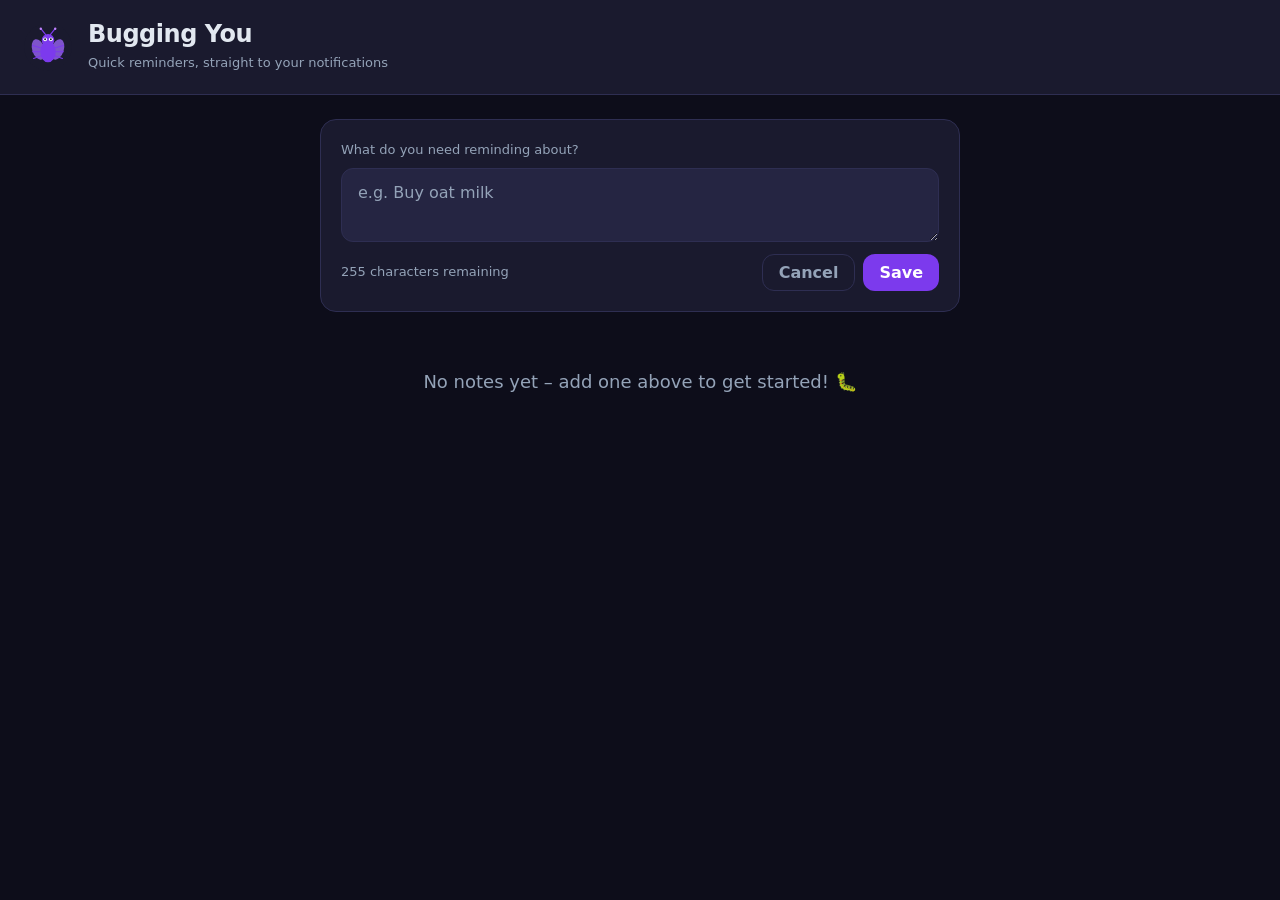
==== index.html @ 19527c95 "feat: implement Bugging You PWA application" ====
<!DOCTYPE html>
<html lang="en">
  <head>
    <meta charset="UTF-8" />
    <meta name="viewport" content="width=device-width, initial-scale=1.0" />
    <meta name="theme-color" content="#0d0d1a" />
    <meta name="description" content="Quick reminders, straight to your OS notifications." />

    <!-- PWA / installability -->
    <link rel="manifest" href="/manifest.json" />

    <!-- iOS PWA support: Safari reads these rather than the manifest -->
    <meta name="apple-mobile-web-app-capable" content="yes" />
    <meta name="apple-mobile-web-app-status-bar-style" content="black-translucent" />
    <meta name="apple-mobile-web-app-title" content="Bugging You" />
    <link rel="apple-touch-icon" href="/icons/icon.svg" />

    <link rel="icon" href="/icons/icon.svg" type="image/svg+xml" />

    <title>Bugging You</title>
    <link rel="stylesheet" href="/styles.css" />
  </head>
  <body>
    <header class="app-header">
      <img src="/icons/icon.svg" alt="" class="header-logo" aria-hidden="true" />
      <div class="header-text">
        <h1 class="app-title">Bugging You</h1>
        <p class="app-tagline">Quick reminders, straight to your notifications</p>
      </div>
    </header>

    <main class="app-main">

      <!-- Note input form -->
      <section class="form-section" aria-label="Add or edit a note">
        <form id="note-form" novalidate>
          <label for="note-input" class="form-label">
            What do you need reminding about?
          </label>

          <div class="input-row">
            <textarea
              id="note-input"
              name="note"
              class="note-input"
              placeholder="e.g. Buy oat milk"
              maxlength="255"
              rows="2"
              aria-describedby="char-count"
              autocomplete="off"
              spellcheck="true"
            ></textarea>
          </div>

          <div class="form-footer">
            <span
              id="char-count"
              class="char-count"
              aria-live="polite"
              aria-atomic="true"
            >255 characters remaining</span>

            <div class="form-actions">
              <button
                id="cancel-btn"
                type="button"
                class="btn btn--ghost"
                hidden
              >Cancel</button>

              <button
                id="save-btn"
                type="submit"
                class="btn btn--primary"
                aria-label="Save note"
              >Save</button>
            </div>
          </div>
        </form>
      </section>

      <!-- Notes list -->
      <section class="notes-section" aria-label="Your notes">
        <ul id="notes-list" class="notes-list"></ul>

        <p id="empty-state" class="empty-state" hidden>
          No notes yet – add one above to get started! 🐛
        </p>
      </section>

    </main>

    <!--
      type="module" gives us:
        • native import/export support (no bundler needed)
        • automatic defer (script runs after HTML is parsed)
        • strict mode by default
        • no global scope pollution
    -->
    <script type="module" src="/app.js"></script>
  </body>
</html>
---- styles.css ----
/* ============================================================
   Design tokens
   All colour, spacing, and typography decisions live here so
   the rest of the stylesheet never has raw values.
   ============================================================ */
:root {
  /* Palette */
  --color-bg:            #0d0d1a;
  --color-surface:       #1a1a2e;
  --color-surface-raised:#252542;
  --color-border:        #2e2e52;
  --color-accent:        #7c3aed;
  --color-accent-hover:  #6d28d9;
  --color-accent-text:   #fff;
  --color-text:          #e2e8f0;
  --color-text-muted:    #94a3b8;
  --color-warn:          #f59e0b;
  --color-danger:        #ef4444;
  --color-danger-hover:  #dc2626;
  --color-editing-glow:  rgba(124, 58, 237, 0.25);

  /* Typography */
  --font-family: system-ui, -apple-system, "Segoe UI", Roboto, sans-serif;
  --font-size-sm:   0.8125rem;  /* 13 px */
  --font-size-base: 1rem;       /* 16 px */
  --font-size-lg:   1.125rem;   /* 18 px */
  --font-size-xl:   1.5rem;     /* 24 px */

  /* Spacing */
  --space-1: 0.25rem;
  --space-2: 0.5rem;
  --space-3: 0.75rem;
  --space-4: 1rem;
  --space-5: 1.25rem;
  --space-6: 1.5rem;
  --space-8: 2rem;

  /* Radii */
  --radius-sm:   0.375rem;
  --radius-md:   0.75rem;
  --radius-lg:   1rem;
  --radius-full: 9999px;

  /* Transitions */
  --transition-fast: 150ms ease;
}

/* ============================================================
   Reset / base
   ============================================================ */
*,
*::before,
*::after {
  box-sizing: border-box;
  margin: 0;
  padding: 0;
}

html {
  /* Prevent font-size inflation on mobile browsers */
  -webkit-text-size-adjust: 100%;
  text-size-adjust: 100%;
}

body {
  background-color: var(--color-bg);
  color: var(--color-text);
  font-family: var(--font-family);
  font-size: var(--font-size-base);
  line-height: 1.6;
  min-height: 100dvh;
}

/* Skip-to-content link for keyboard users – visible only on focus */
.skip-link {
  position: absolute;
  top: var(--space-4);
  left: var(--space-4);
  background: var(--color-accent);
  color: var(--color-accent-text);
  padding: var(--space-2) var(--space-4);
  border-radius: var(--radius-sm);
  transform: translateY(-120%);
  transition: transform var(--transition-fast);
  z-index: 100;
  font-weight: 600;
}
.skip-link:focus {
  transform: translateY(0);
}

/* ============================================================
   Header
   ============================================================ */
.app-header {
  display: flex;
  align-items: center;
  gap: var(--space-4);
  padding: var(--space-5) var(--space-6);
  background-color: var(--color-surface);
  border-bottom: 1px solid var(--color-border);
}

.header-logo {
  width: 3rem;
  height: 3rem;
  flex-shrink: 0;
  border-radius: var(--radius-full);
}

.app-title {
  font-size: var(--font-size-xl);
  font-weight: 700;
  line-height: 1.2;
  letter-spacing: -0.02em;
}

.app-tagline {
  font-size: var(--font-size-sm);
  color: var(--color-text-muted);
  margin-top: var(--space-1);
}

/* ============================================================
   Main content area
   ============================================================ */
.app-main {
  max-width: 42rem;
  margin: 0 auto;
  padding: var(--space-6) var(--space-4);
  display: flex;
  flex-direction: column;
  gap: var(--space-6);
}

/* ============================================================
   Note form
   ============================================================ */
.form-section {
  background-color: var(--color-surface);
  border: 1px solid var(--color-border);
  border-radius: var(--radius-lg);
  padding: var(--space-5);
}

/* Accent-colour left border signals "edit mode" visually */
[data-editing] .form-section,
.form-section:has([data-editing]) {
  border-left: 3px solid var(--color-accent);
}

.form-label {
  display: block;
  font-size: var(--font-size-sm);
  color: var(--color-text-muted);
  margin-bottom: var(--space-2);
  font-weight: 500;
}

.note-input {
  display: block;
  width: 100%;
  background-color: var(--color-surface-raised);
  color: var(--color-text);
  border: 1px solid var(--color-border);
  border-radius: var(--radius-md);
  padding: var(--space-3) var(--space-4);
  font-family: inherit;
  font-size: var(--font-size-base);
  line-height: 1.5;
  resize: vertical;
  transition: border-color var(--transition-fast), box-shadow var(--transition-fast);
}

.note-input::placeholder {
  color: var(--color-text-muted);
}

.note-input:focus {
  outline: none;
  border-color: var(--color-accent);
  box-shadow: 0 0 0 3px rgba(124, 58, 237, 0.35);
}

.form-footer {
  display: flex;
  align-items: center;
  justify-content: space-between;
  gap: var(--space-3);
  margin-top: var(--space-3);
  flex-wrap: wrap;
}

.char-count {
  font-size: var(--font-size-sm);
  color: var(--color-text-muted);
}

/* Warn the user when they're close to the character limit */
.char-count--warn {
  color: var(--color-warn);
  font-weight: 600;
}

.form-actions {
  display: flex;
  gap: var(--space-2);
}

/* ============================================================
   Buttons
   ============================================================ */
.btn {
  display: inline-flex;
  align-items: center;
  gap: var(--space-2);
  padding: var(--space-2) var(--space-4);
  border: none;
  border-radius: var(--radius-md);
  font-family: inherit;
  font-size: var(--font-size-base);
  font-weight: 600;
  cursor: pointer;
  transition: background-color var(--transition-fast), box-shadow var(--transition-fast);
  white-space: nowrap;
}

/* Primary – save / update actions */
.btn--primary {
  background-color: var(--color-accent);
  color: var(--color-accent-text);
}

.btn--primary:hover {
  background-color: var(--color-accent-hover);
}

/* Ghost – cancel action */
.btn--ghost {
  background-color: transparent;
  color: var(--color-text-muted);
  border: 1px solid var(--color-border);
}

.btn--ghost:hover {
  background-color: var(--color-surface-raised);
  color: var(--color-text);
}

/* Shared focus ring – WCAG AA requires a visible, distinct focus indicator */
.btn:focus-visible,
.note-input:focus-visible,
.action-btn:focus-visible {
  outline: 3px solid var(--color-accent);
  outline-offset: 2px;
}

/* ============================================================
   Notes list
   ============================================================ */
.notes-list {
  list-style: none;
  display: flex;
  flex-direction: column;
  gap: var(--space-3);
}

.note-item {
  background-color: var(--color-surface);
  border: 1px solid var(--color-border);
  border-radius: var(--radius-lg);
  padding: var(--space-4);
  display: flex;
  flex-direction: column;
  gap: var(--space-3);
  transition: border-color var(--transition-fast), box-shadow var(--transition-fast);
}

.note-item:hover {
  border-color: rgba(124, 58, 237, 0.4);
}

/* Visual highlight while this note is being edited */
.note-item--editing {
  border-color: var(--color-accent);
  box-shadow: 0 0 0 3px var(--color-editing-glow);
}

.note-text {
  font-size: var(--font-size-base);
  line-height: 1.5;
  word-break: break-word;
}

.note-actions {
  display: flex;
  gap: var(--space-2);
  flex-wrap: wrap;
}

/* Action buttons inside a note card */
.action-btn {
  display: inline-flex;
  align-items: center;
  gap: var(--space-1);
  padding: var(--space-1) var(--space-3);
  background-color: var(--color-surface-raised);
  border: 1px solid var(--color-border);
  border-radius: var(--radius-full);
  color: var(--color-text);
  font-family: inherit;
  font-size: var(--font-size-sm);
  font-weight: 500;
  cursor: pointer;
  transition: background-color var(--transition-fast), border-color var(--transition-fast);
}

.action-btn:hover {
  background-color: var(--color-border);
}

/* "Bug me" gets the accent colour to draw attention */
.bug-btn:hover {
  background-color: var(--color-accent);
  border-color: var(--color-accent);
  color: var(--color-accent-text);
}

/* "Remove" gets a danger colour */
.remove-btn:hover {
  background-color: var(--color-danger);
  border-color: var(--color-danger);
  color: #fff;
}

.btn-icon {
  font-size: 1em;
  line-height: 1;
}

/* The label text is visible by default – it's intentional here.
   The emoji + text combination supports the "whimsical and friendly" UI
   direction from the README while remaining accessible.              */
.btn-label {
  line-height: 1;
}

/* ============================================================
   Empty state
   ============================================================ */
.empty-state {
  text-align: center;
  color: var(--color-text-muted);
  padding: var(--space-8) var(--space-4);
  font-size: var(--font-size-lg);
}

/* ============================================================
   Responsive adjustments
   ============================================================ */
@media (max-width: 480px) {
  .app-header {
    padding: var(--space-4);
  }

  .app-main {
    padding: var(--space-4) var(--space-3);
  }

  .form-section {
    padding: var(--space-4);
  }
}
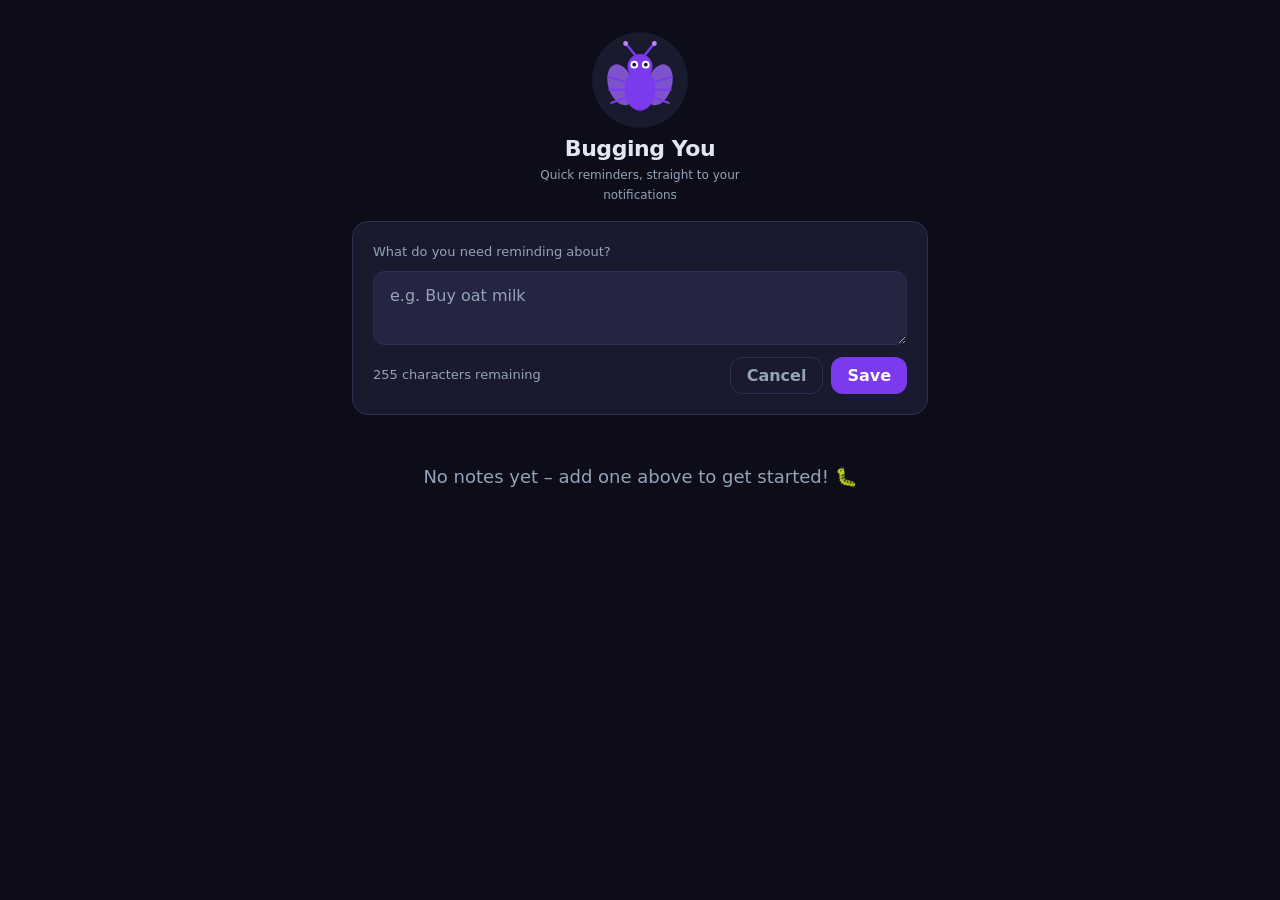
==== commit 391fbda5: "Center hero content and bump cache key" ====
--- a/index.html
+++ b/index.html
@@ -21,15 +21,14 @@
     <link rel="stylesheet" href="/styles.css" />
   </head>
   <body>
-    <header class="app-header">
-      <img src="/icons/icon.svg" alt="" class="header-logo" aria-hidden="true" />
-      <div class="header-text">
-        <h1 class="app-title">Bugging You</h1>
-        <p class="app-tagline">Quick reminders, straight to your notifications</p>
-      </div>
-    </header>
-
     <main class="app-main">
+      <header class="app-header">
+        <img src="/icons/icon.svg" alt="" class="header-logo" aria-hidden="true" />
+        <div class="header-text">
+          <h1 class="app-title">Bugging You</h1>
+          <p class="app-tagline">Quick reminders, straight to your notifications</p>
+        </div>
+      </header>
 
       <!-- Note input form -->
       <section class="form-section" aria-label="Add or edit a note">
--- a/styles.css
+++ b/styles.css
@@ -17,6 +17,8 @@
   --color-warn:          #f59e0b;
   --color-danger:        #ef4444;
   --color-danger-hover:  #dc2626;
+  --color-swipe-delete-bg:#a4525e;
+  --swipe-danger-opacity-max: 0.6;
   --color-editing-glow:  rgba(124, 58, 237, 0.25);
 
   /* Typography */
@@ -43,6 +45,7 @@
 
   /* Transitions */
   --transition-fast: 150ms ease;
+  --transition-swipe: 220ms ease;
 }
 
 /* ============================================================
@@ -94,43 +97,50 @@
    ============================================================ */
 .app-header {
   display: flex;
+  flex-direction: column;
   align-items: center;
-  gap: var(--space-4);
-  padding: var(--space-5) var(--space-6);
-  background-color: var(--color-surface);
-  border-bottom: 1px solid var(--color-border);
+  gap: var(--space-2);
+  padding: var(--space-8) var(--space-4) 0;
+  text-align: center;
 }
 
 .header-logo {
-  width: 3rem;
-  height: 3rem;
+  width: 6rem;
+  height: 6rem;
   flex-shrink: 0;
   border-radius: var(--radius-full);
 }
 
+.header-text {
+  display: flex;
+  flex-direction: column;
+  align-items: center;
+  gap: var(--space-1);
+}
+
 .app-title {
-  font-size: var(--font-size-xl);
+  font-size: 1.375rem;
   font-weight: 700;
   line-height: 1.2;
   letter-spacing: -0.02em;
 }
 
 .app-tagline {
-  font-size: var(--font-size-sm);
-  color: var(--color-text-muted);
-  margin-top: var(--space-1);
+  font-size: 0.75rem;
+  color: var(--color-text-muted);
+  max-width: 32ch;
 }
 
 /* ============================================================
    Main content area
    ============================================================ */
 .app-main {
-  max-width: 42rem;
+  max-width: 38rem;
   margin: 0 auto;
-  padding: var(--space-6) var(--space-4);
+  padding: 0 var(--space-4) var(--space-6);
   display: flex;
   flex-direction: column;
-  gap: var(--space-6);
+  gap: var(--space-4);
 }
 
 /* ============================================================
@@ -202,6 +212,11 @@
   font-weight: 600;
 }
 
+.char-count--limit {
+  color: var(--color-danger);
+  font-weight: 700;
+}
+
 .form-actions {
   display: flex;
   gap: var(--space-2);
@@ -266,14 +281,40 @@
 }
 
 .note-item {
+  --swipe-offset: 0px;
+  --swipe-progress: 0;
   background-color: var(--color-surface);
   border: 1px solid var(--color-border);
   border-radius: var(--radius-lg);
   padding: var(--space-4);
+  position: relative;
+  overflow: hidden;
   display: flex;
   flex-direction: column;
   gap: var(--space-3);
-  transition: border-color var(--transition-fast), box-shadow var(--transition-fast);
+  transform: translateX(var(--swipe-offset));
+  touch-action: pan-y;
+  transition: transform var(--transition-swipe), border-color var(--transition-fast), box-shadow var(--transition-fast);
+}
+
+.note-item::before {
+  content: '';
+  position: absolute;
+  inset: 0;
+  background-color: var(--color-swipe-delete-bg);
+  opacity: calc(var(--swipe-progress) * var(--swipe-danger-opacity-max));
+  transition: opacity var(--transition-swipe);
+  pointer-events: none;
+}
+
+.note-item > * {
+  position: relative;
+  z-index: 1;
+}
+
+.note-item--swiping,
+.note-item--swiping::before {
+  transition: none;
 }
 
 .note-item:hover {
@@ -319,6 +360,14 @@
   background-color: var(--color-border);
 }
 
+/* A disabled action button (e.g. Edit while the note is already open for
+   editing) stays in the layout but cannot be activated. */
+.action-btn:disabled {
+  opacity: 0.35;
+  cursor: not-allowed;
+  pointer-events: none;
+}
+
 /* "Bug me" gets the accent colour to draw attention */
 .bug-btn:hover {
   background-color: var(--color-accent);
@@ -360,11 +409,16 @@
    ============================================================ */
 @media (max-width: 480px) {
   .app-header {
-    padding: var(--space-4);
+    padding-top: var(--space-6);
   }
 
+  .header-logo {
+    width: 5rem;
+    height: 5rem;
+  }
+
   .app-main {
-    padding: var(--space-4) var(--space-3);
+    padding: 0 var(--space-3) var(--space-4);
   }
 
   .form-section {
